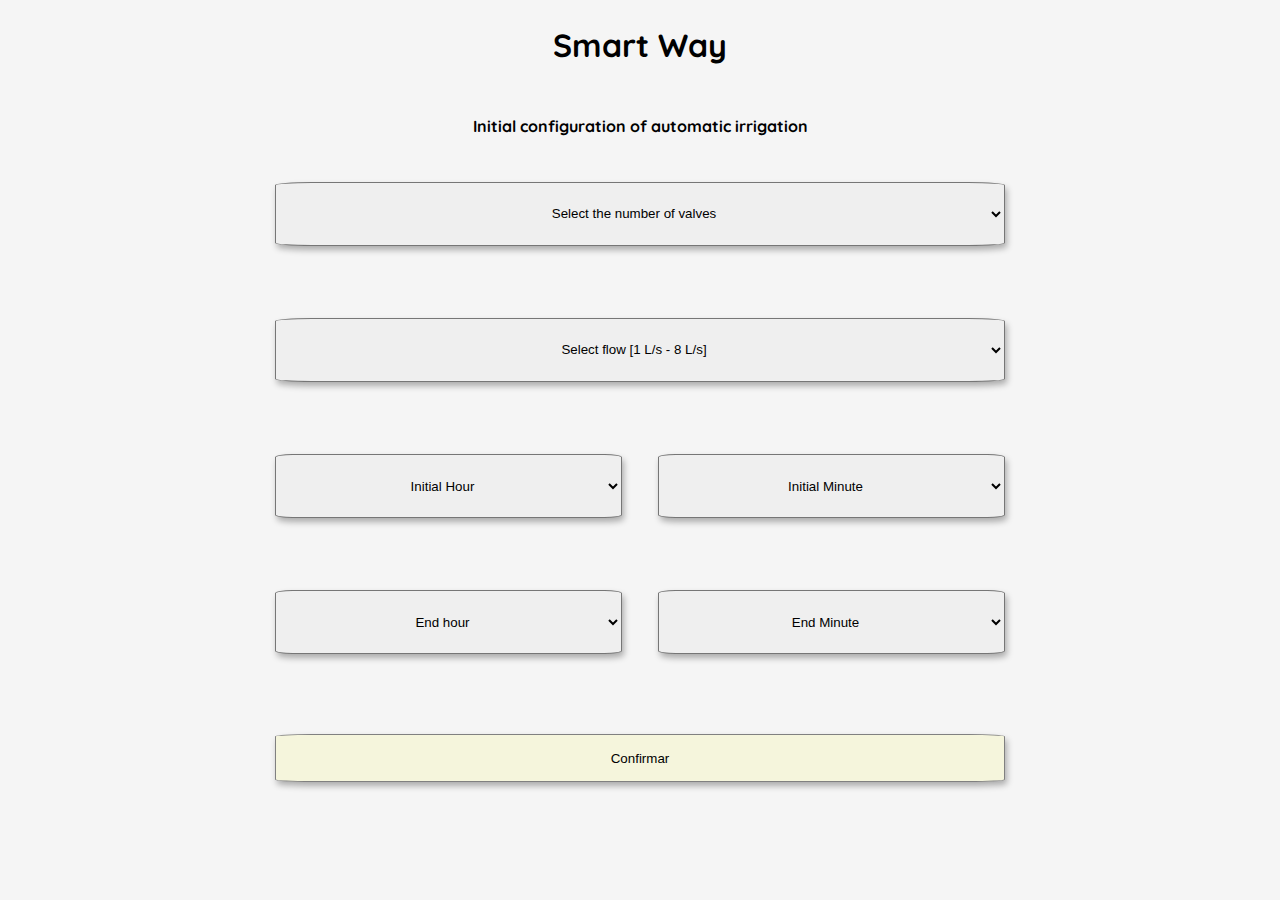
==== index.html @ ffff186c "push" ====
<!DOCTYPE html>
<html lang="en">
<head>
    <meta charset="UTF-8">
    <meta name="viewport" content="width=device-width, initial-scale=1.0">
    <title>Document</title>
    <link rel="stylesheet" href="./css/main.css">
</head>
<body>
    <header>
        <h1>Smart Way</h1>
    </header>
    <main>
        <h4>Initial configuration of automatic irrigation</h4>

        <form id="form_configuration">
            <select id="select_valves">
                <option value="-1" selected> Select the number of valves</option>
                <option value="1">1</option>
                <option value="2">2</option>
                <option value="3">3</option>
                <option value="4">4</option>
                <option value="5">5</option>
                <option value="6">6</option>
            </select>
            <select id="select_flow">
                <option value="-1">Select flow [1 L/s - 8 L/s]</option>
                <option value="1">1 L/s</option>
                <option value="2">2 L/s</option>
                <option value="3">3 L/s</option>
                <option value="4">4 L/s</option>
                <option value="5">5 L/s</option>
                <option value="6">6 L/s</option>
                <option value="7">7 L/s</option>
                <option value="8">8 L/s</option>
            </select>
            <select id="select_hour_start"></select>
            <select id="select_minutes_start"></select>
            <select id="select_hour_end"></select>
            <select id="select_minutes_end"></select>
            <button type="submit" id="btn_submit">Confirmar</button>
        </form>
    </main>
    <footer></footer> 

    <script src="./src/script_select_schedules.js"></script>
    <script src="./src/script.js"></script>

</body>
</html>
---- css/main.css ----
@import url('https://fonts.googleapis.com/css2?family=Quicksand:wght@300..700&display=swap');


* {
    padding: 0px;
    margin: 0px;
    box-sizing: border-box;
}

body {
    background-color: whitesmoke;
    font-family: "QuickSand", sans-serif;
    font-optical-sizing: auto;
    display: grid;
    grid-template-columns: 1fr;
    grid-template-rows: 10vh 80vh 10vh;
    grid-template-areas: 
    "header"
    "main"
    "footer";
    margin: 0 2.5% 0 2.5%;
}

header {
    grid-area: header;
    display: flex;
    justify-content: center;
    align-items: center;
}

main {
    grid-area: main;
    display: grid;
    grid-template-columns: 1fr;
    grid-template-rows: 10% 90%;
    grid-template-areas: 
    "title"
    "form";
}

form {
    grid-area: form;
    display: grid;
    margin: 0 20% 0 20%;
    gap: 5%;
    align-items: center;
    grid-template-columns: 1fr 1fr;
    grid-template-rows: repeat(5, 1fr);
    grid-template-areas: 
    "valves valves"
    "flow flow"
    "i_hour i_minute"
    "e_hour e_minute"
    "btn_submit btn_submit";
}

h4 {
    grid-area: title;
    display: flex;
    justify-content: center;
    align-items: center;
}

select {
    border-radius: 5%;
    text-align: center;
    height: 4rem;
    box-shadow:  2px 4px 6px rgba(0, 0, 0, 0.3)
}

#select_valves {
    grid-area:  valves;
}

#select_flow {
    grid-area: flow;
}

#select_hour_start {
    grid-area: i_hour;
}

#select_minutes_start {
    grid-area: i_minute;
}

#select_hour_end {
    grid-area: e_hour;
}

#select_minutes_end {
    grid-area: e_minute;
}

#btn_submit {
    grid-area: btn_submit;
    border: 1px solid grey;
    border-radius: 5%;
    height: 3rem;
    background-color: beige;
    box-shadow:  2px 4px 6px rgba(0, 0, 0, 0.3);
}

footer {
    grid-area: footer;
}
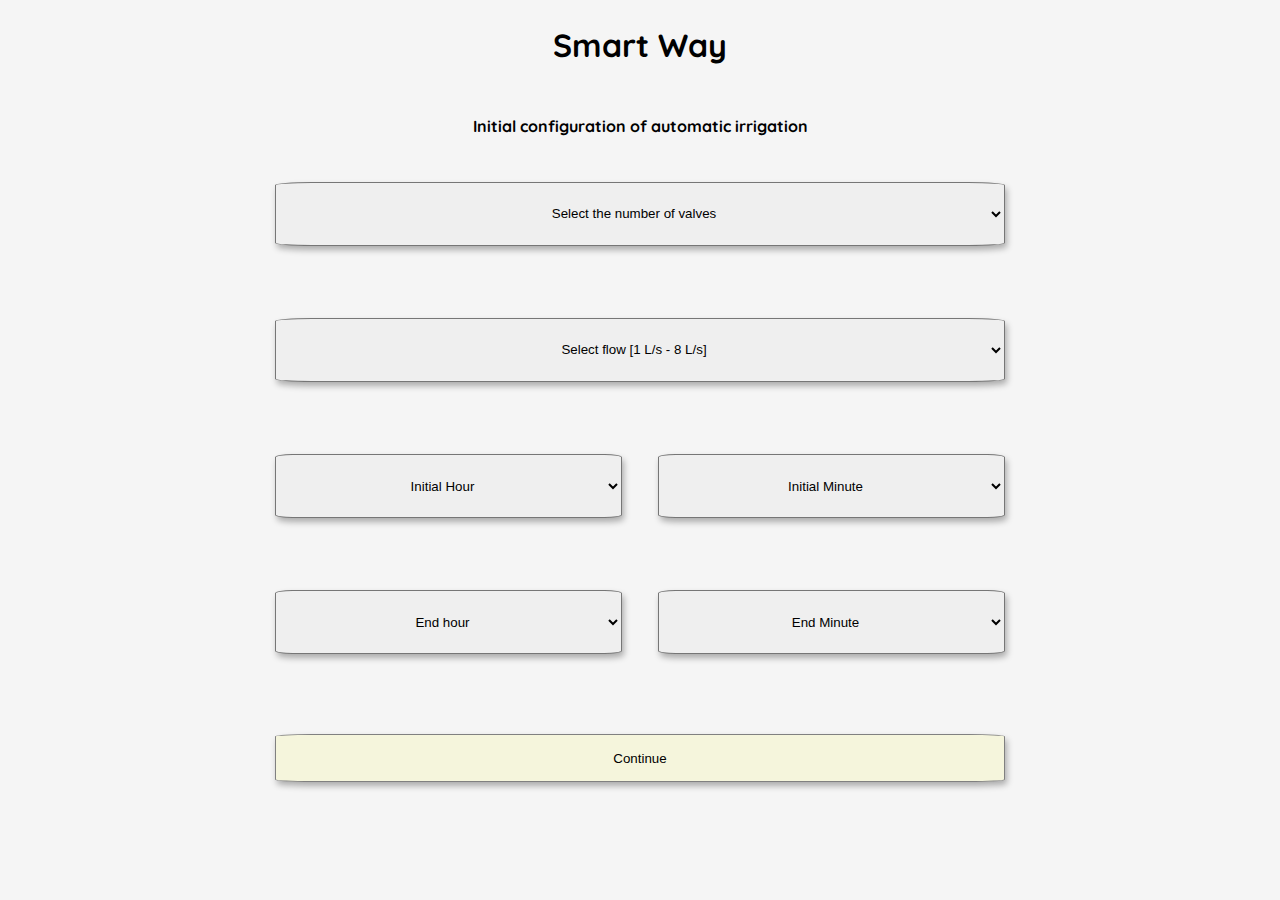
==== commit 361b2e48: "script type 'module'" ====
--- a/index.html
+++ b/index.html
@@ -14,7 +14,7 @@
         <h4>Initial configuration of automatic irrigation</h4>
 
         <form id="form_configuration">
-            <select id="select_valves">
+            <select id="select_valves" required>
                 <option value="-1" selected> Select the number of valves</option>
                 <option value="1">1</option>
                 <option value="2">2</option>
@@ -23,8 +23,8 @@
                 <option value="5">5</option>
                 <option value="6">6</option>
             </select>
-            <select id="select_flow">
-                <option value="-1">Select flow [1 L/s - 8 L/s]</option>
+            <select id="select_flow" required>
+                <option value="-1" selected>Select flow [1 L/s - 8 L/s]</option>
                 <option value="1">1 L/s</option>
                 <option value="2">2 L/s</option>
                 <option value="3">3 L/s</option>
@@ -34,17 +34,18 @@
                 <option value="7">7 L/s</option>
                 <option value="8">8 L/s</option>
             </select>
-            <select id="select_hour_start"></select>
-            <select id="select_minutes_start"></select>
-            <select id="select_hour_end"></select>
-            <select id="select_minutes_end"></select>
-            <button type="submit" id="btn_submit">Confirmar</button>
+            <select id="select_hour_start" required></select>
+            <select id="select_minutes_start" required></select>
+            <select id="select_hour_end" required></select>
+            <select id="select_minutes_end" required></select>
+            <button type="submit" id="btn_submit">Continue</button>
         </form>
     </main>
-    <footer></footer> 
+    <footer></footer>
 
     <script src="./src/script_select_schedules.js"></script>
-    <script src="./src/script.js"></script>
+    <script src="./src/valve.js" type="module"></script>
+    <script src="./src/script.js" type="module"></script>
 
 </body>
 </html>--- a/css/main.css
+++ b/css/main.css
@@ -103,5 +103,4 @@
 
 footer {
     grid-area: footer;
-}
-
+}